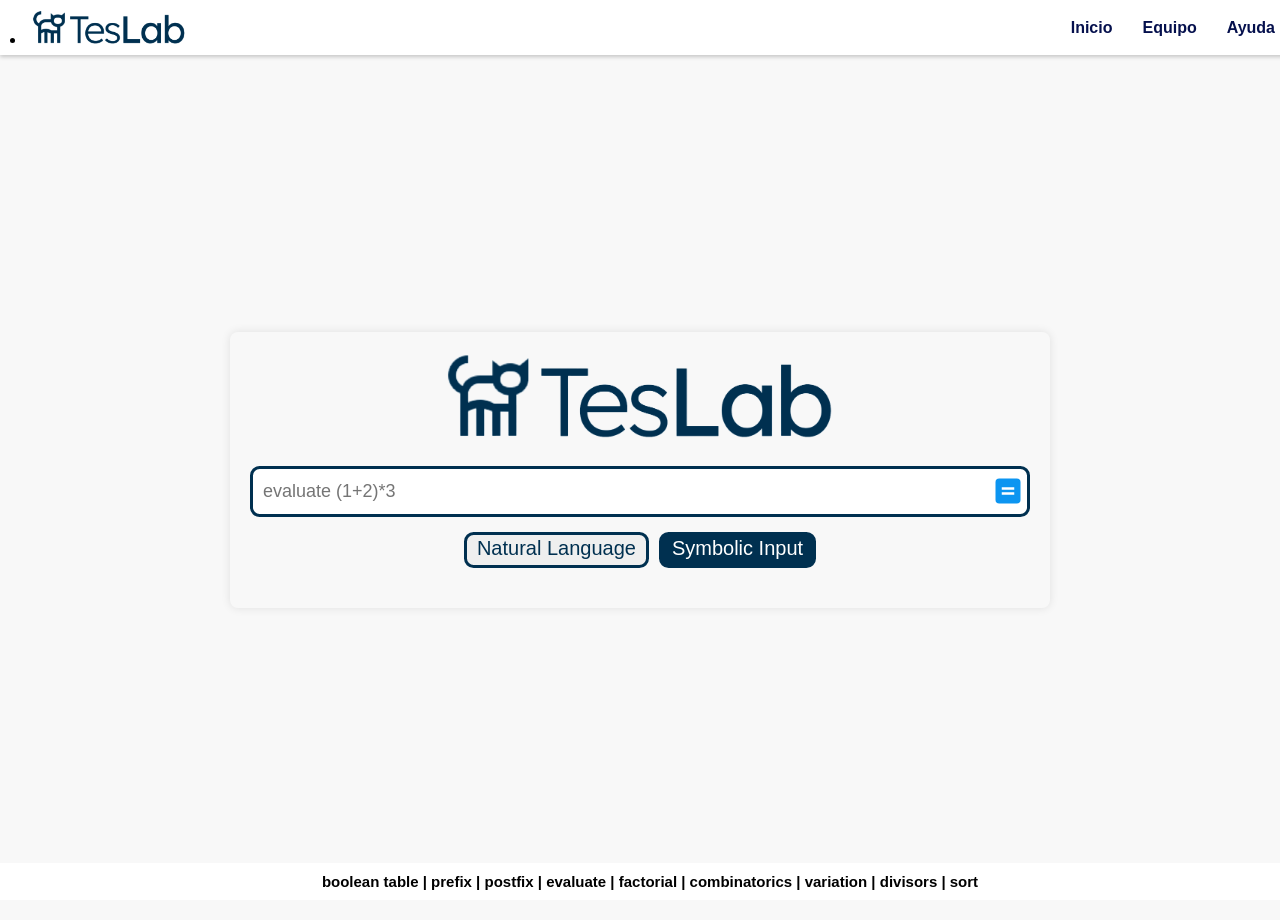
==== index.html @ a456885c "." ====
<!DOCTYPE html>
<html lang="en">

<head>
    <meta charset="UTF-8">
    <meta name="viewport" content="width=device-width, initial-scale=1.0">
    <title>Teslab</title>
    <link rel="stylesheet" href="./css/general.css">
</head>

<body>
    <header>

    </header>
    <main>
        <section>
            <nav>
                <li class="logotipo"><img id="logo-header" src="./statics/logo.png" alt="logo"></li>
                <ul>
                    <li class="menu-item"><a href="">Inicio</a></li>
                    <li class="menu-item"><a href="">Equipo</a></li>
                    <li class="menu-item"><a href="">Ayuda</a></li>
                </ul>
            </nav>
        </section>
        <section>
            <div class="fila">
                <div class="columna">
                    <form id="formulario">
                        <img src="./statics/logo.png" alt="logo">
                        <!-- <h1>TesLab</h1>
                        <p>Analizador sintáctico multipropósito</p>>-->
                        <label for="">
                            <div id="container-input">
                                <input id="entrada" type="text" placeholder="evaluate (1+2)*3">
                                <svg class = "buttonSendExpression" class="sc-34cb55e4-1 cPAvSd __Csy" viewBox="0 0 24 24"><path class="mainColor" d="M19 2H5a3 3 0 0 0-3 3v14a3 3 0 0 0 3 3h14a3 3 0 0 0 3-3V5a3 3 0 0 0-3-3zm-2 13H7v-2h10zm0-4H7V9h10z"></path></svg>
                            </div>
                            <div id="container-buttons">
                                <input type="button" class="button-bottom-input-expression" id="button-natural-language" value="Natural Language">
                                <input type="button" class="button-bottom-input-expression" id="button-symbolic-input" value="Symbolic Input">
                            </div>
                        </label>
                    </form>
                    <div>
                        <p id="resultado"></p>
                    </div>
                </div>
            </div>
        </section>
    </main>
    <footer>
         <!-- <p>Copyright © 2023 | Hecho con <3 por el Grupo 1 </p>--> 
       <p>boolean table | prefix | postfix | evaluate | factorial | combinatorics | variation | divisors | sort</p>  
        <!-- Hecho por <3 por Los Discretos - Matemáticas Discretas 2023-2</p> -->   
    </footer>

    <script src="js/models/Node.js"></script>
    <script src="js/models/array-list.js"></script>
    <script src="js/models/circular-doubly-linked-list.js"></script>
    <script src="js/models/circular-linked-list.js"></script>
    <script src="js/models/doubly-linked-list.js"></script>
    <script src="js/models/single-linked-hash-set.js"></script>
    <script src="js/models/singly-linked-list.js"></script>
    <script src="js/models/queue.js"></script>
    <script src="js/models/stack.js"></script>
    <script src="js/models/tree.js"></script>
    <script src="js/models/Graph.js"></script>
    <script src="principal.js"></script>
    <script src="funciones.js"></script>
    
    <!-- <script src="node_modules/algebra.js/algebra.js"></script> -->
</body>

</html>
---- css/general.css ----
* {
    padding: 0;
    margin: 0;
}

body {
    height: 100vh;
    font-family: 'Arial', sans-serif;
    background-color: #f8f8f8;
}

header,
footer {
    background-color: #ffffff;
    color: #05104d;
    text-align: center;
    padding: 10px;
}


main {
    width: 100%;
    height: 100%;
    background: rgba(37, 139, 96, 0);
    display: flex;
    flex-direction: column;
    align-items: center;
    justify-content: center;
    padding: 20px;
    box-sizing: border-box;
}

section {
    width: 100%;
}

nav {
    position: fixed;
    top: 0;
    left: 0;
    width: 100%;
    height: 35px;
    background-color: #ffffff;
    box-shadow: 0px 2px 4px rgba(0, 0, 0, 0.2);
    padding: 10px;
    display: flex;
    flex-direction: row;
    justify-content: space-between;
    z-index: 99999;
}

#logo-header {
    height: 35px;
    width: auto;
}

ul {
    list-style: none;
    padding: 0;
    margin: 0;
    display: flex;
    flex-wrap: wrap;
    justify-content: center;
    align-items: center;
}

.menu-item {
    margin: 0 15px;
}

.menu-item a {
    text-decoration: none;
    color: #05104d;
    font-weight: bold;
}

.fila {
    display: flex;
    justify-content: center;
    align-items: center;
    width: 100%;
    background: transparent;
}

.columna {
    background-color: transparent;
    display: flex;
    flex-direction: column;
    border-radius: 8px;
    box-shadow: 0 0 10px rgba(0, 0, 0, 0.1);
    padding: 20px;
    width: 100%;
    max-width: 820px;
    box-sizing: border-box;
}

#formulario {
    display: flex;
    flex-direction: column;
    align-items: center;
    width: 100%;
    gap: 25px;
    background: transparent;
}

#formulario label {
    width: 100%;
}

#formulario img {
    width: 50%;
}

h1 {
    color: #2a2a2a;
}

label {
    display: flex;
    flex-direction: column;
    gap: 15px;
}

#container-input {
    width: 100%;
    display: flex;
    flex-direction: row;
    justify-content: center;
    align-items: center;
    background: transparent;
    position: relative;
}

#entrada {
    width: 100%;
    border: none;
    border: 3px solid #003050;
    border-radius: 0.6rem;
    box-sizing: border-box;
    padding: 12px 10px;
    display: flex;
    align-items: center;
    justify-content: flex-end;
    font-size: 18px;
}

#entrada:hover,
#entrada:focus {
    border: 3px solid #003050;
    outline: 3px solid #4bb7ff;
}

#container-input svg {
    margin: 7.5px;
    height: 30px;
    width: auto;
    position: absolute;
    right: 0px;
    transition: color 0.3s ease;
    cursor: pointer;
    fill: #0c95f1;
}

#container-input svg:hover {
    fill: #05104d;
}

button {
    background-color: #2a2a2a;
    color: #fff;
    padding: 10px 20px;
    border: none;
    border-radius: 5px;
    cursor: pointer;
    margin-top: 10px;
}

button:hover {
    background-color: #1c1c1c;
}

#resultado {
    margin-top: 20px;
    font-size: 18px;
}

footer {
    position: absolute;
    bottom: 0;
    width: 100%;
}

#container-buttons {
    width: 100%;
    height: auto;
    background: transparent;
    display: flex;
    flex-direction: row;
    justify-content: center;
    gap: 10px;
}

.button-bottom-input-expression {
    padding: 2px 10px 5px 10px;
    outline: none;
    border: none;
    font-size: 20px;
    border-radius: 0.6rem;
    font-weight: 500;
    font-family: 'Segoe UI', Tahoma, Geneva, Verdana, sans-serif;
    border: 3px solid #003050;
    display: flex;
    justify-content: center;
    align-items: center;
}

#button-natural-language {
    color: #003050;
}

#button-symbolic-input {
    color: #fff;
    background: #003050;
}

.table-boolean {
    width: 100%;
    border-collapse: collapse;
    border-radius: 0.5rem;
    font-family: Arial, sans-serif;
    overflow: hidden;
}

.table-boolean th {
    background-color: #007bff;
    color: #fff;
    border: 1px solid #ccc;
    padding: 12px;
    text-align: left;
}

.table-boolean thead {
    background-color: #003050;
    color: #fff;
}

.table-boolean td {
    border: 1px solid #ccc;
    padding: 12px;
    text-align: center;
}

.table-boolean tbody tr:nth-child(odd) {
    background-color: #f9f9f9;
}

.table-boolean tbody tr:nth-child(even) {
    background-color: #e6e6e6;
}

footer {
    color: black;
    font-size: 15px;
    font-weight: 800;
}
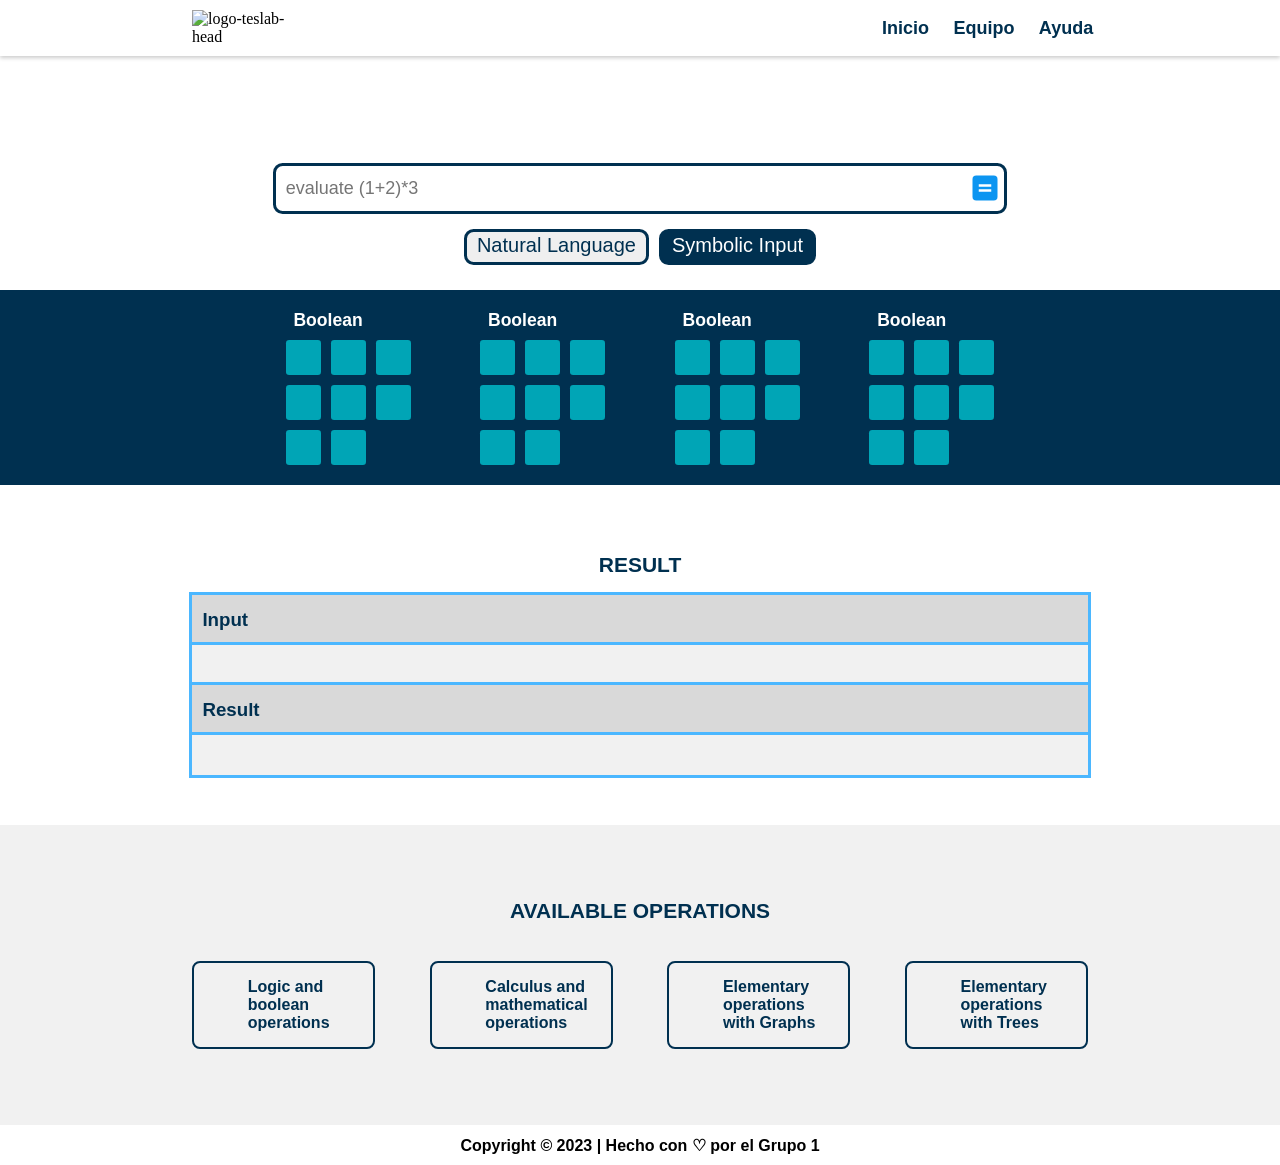
==== commit 08f394a5: "new styles" ====
--- a/index.html
+++ b/index.html
@@ -5,71 +5,169 @@
     <meta charset="UTF-8">
     <meta name="viewport" content="width=device-width, initial-scale=1.0">
     <title>Teslab</title>
-    <link rel="stylesheet" href="./css/general.css">
+    <link rel="stylesheet" href="../css/new-general.css">
+    <link rel="stylesheet" href="../css/new-head.css">
+    <link rel="stylesheet" href="../css/new-section.css">
+    <link rel="stylesheet" href="../css/new-section-inputs.css">
+    <link rel="stylesheet" href="../css/new-section-buttons.css">
+    <link rel="stylesheet" href="../css/new-section-results.css">
+    <link rel="stylesheet" href="../css/new-table-boolean.css">
+    <link rel="stylesheet" href="../css/new-section-operations.css">
+    <link rel="stylesheet" href="../css/new-footer.css">
 </head>
 
 <body>
     <header>
-
+        <div id="container-logo-head">
+            <img src="./logo.png" alt="logo-teslab-head">
+        </div>
+        <div id="container-buttons-head">
+            <a href="">Inicio</a>
+            <a href="">Equipo</a>
+            <a href="">Ayuda</a>
+        </div>
     </header>
-    <main>
-        <section>
-            <nav>
-                <li class="logotipo"><img id="logo-header" src="./statics/logo.png" alt="logo"></li>
-                <ul>
-                    <li class="menu-item"><a href="">Inicio</a></li>
-                    <li class="menu-item"><a href="">Equipo</a></li>
-                    <li class="menu-item"><a href="">Ayuda</a></li>
-                </ul>
-            </nav>
+    <section id="section-container">
+        <section id="container-inputs">
+            <div id="container-logo-container-inputs">
+                <img src="./logo-teslab-2.png" alt="">
+            </div>
+            <div id="container-input-button-options">
+                <div id="container-input-button">
+                    <input id="input-expression" type="text" placeholder="evaluate (1+2)*3">
+                    <svg id="button-send-expression" class="sc-34cb55e4-1 cPAvSd __Csy" viewBox="0 0 24 24">
+                        <path class="mainColor"
+                            d="M19 2H5a3 3 0 0 0-3 3v14a3 3 0 0 0 3 3h14a3 3 0 0 0 3-3V5a3 3 0 0 0-3-3zm-2 13H7v-2h10zm0-4H7V9h10z">
+                        </path>
+                    </svg>
+                </div>
+                <div id="container-options">
+                    <input type="button" class="button-bottom-input-expression" id="button-natural-language"
+                        value="Natural Language">
+                    <input type="button" class="button-bottom-input-expression" id="button-symbolic-input"
+                        value="Symbolic Input">
+                </div>
+            </div>
         </section>
-        <section>
-            <div class="fila">
-                <div class="columna">
-                    <form id="formulario">
-                        <img src="./statics/logo.png" alt="logo">
-                        <!-- <h1>TesLab</h1>
-                        <p>Analizador sintáctico multipropósito</p>>-->
-                        <label for="">
-                            <div id="container-input">
-                                <input id="entrada" type="text" placeholder="evaluate (1+2)*3">
-                                <svg class = "buttonSendExpression" class="sc-34cb55e4-1 cPAvSd __Csy" viewBox="0 0 24 24"><path class="mainColor" d="M19 2H5a3 3 0 0 0-3 3v14a3 3 0 0 0 3 3h14a3 3 0 0 0 3-3V5a3 3 0 0 0-3-3zm-2 13H7v-2h10zm0-4H7V9h10z"></path></svg>
-                            </div>
-                            <div id="container-buttons">
-                                <input type="button" class="button-bottom-input-expression" id="button-natural-language" value="Natural Language">
-                                <input type="button" class="button-bottom-input-expression" id="button-symbolic-input" value="Symbolic Input">
-                            </div>
-                        </label>
-                    </form>
-                    <div>
-                        <p id="resultado"></p>
+        <section id="container-buttons">
+            <div id="sub-container-buttons">
+                <div class="container-button-title" id="container-button-boolean">
+                    <h1>Boolean</h1>
+                    <div class="container-button">
+                        <div class="button-boolean"></div>
+                        <div class="button-boolean"></div>
+                        <div class="button-boolean"></div>
+                        <div class="button-boolean"></div>
+                        <div class="button-boolean"></div>
+                        <div class="button-boolean"></div>
+                        <div class="button-boolean"></div>
+                        <div class="button-boolean"></div>
+                    </div>
+                </div>
+                <div class="container-button-title" id="container-button-boolean">
+                    <h1>Boolean</h1>
+                    <div class="container-button">
+                        <div class="button-boolean"></div>
+                        <div class="button-boolean"></div>
+                        <div class="button-boolean"></div>
+                        <div class="button-boolean"></div>
+                        <div class="button-boolean"></div>
+                        <div class="button-boolean"></div>
+                        <div class="button-boolean"></div>
+                        <div class="button-boolean"></div>
+                    </div>
+                </div>
+                <div class="container-button-title" id="container-button-boolean">
+                    <h1>Boolean</h1>
+                    <div class="container-button">
+                        <div class="button-boolean"></div>
+                        <div class="button-boolean"></div>
+                        <div class="button-boolean"></div>
+                        <div class="button-boolean"></div>
+                        <div class="button-boolean"></div>
+                        <div class="button-boolean"></div>
+                        <div class="button-boolean"></div>
+                        <div class="button-boolean"></div>
+                    </div>
+                </div>
+                <div class="container-button-title" id="container-button-boolean">
+                    <h1>Boolean</h1>
+                    <div class="container-button">
+                        <div class="button-boolean"></div>
+                        <div class="button-boolean"></div>
+                        <div class="button-boolean"></div>
+                        <div class="button-boolean"></div>
+                        <div class="button-boolean"></div>
+                        <div class="button-boolean"></div>
+                        <div class="button-boolean"></div>
+                        <div class="button-boolean"></div>
                     </div>
                 </div>
             </div>
         </section>
-    </main>
+        <section id="section-results">
+            <div id="sub-section-results">
+                <h1 class="title-container-operations">RESULT</h1>
+                <div id="container-input-result">
+                    <div id="container-input">
+                        <h1>&nbsp; Input</h1>
+                        <div id="input"></div>
+                    </div>
+                    <div id="container-result">
+                        <h1>&nbsp; Result</h1>
+                        <div id="result"></div>
+                    </div>
+                </div>
+            </div>
+        </section>
+        <section id="section-operations">
+            <div id="sub-section-operations">
+                <h1 class="title-container-operations" id="title-container-operations">AVAILABLE OPERATIONS</h1>
+                <div id="container-operations">
+                    <div class="container-operation" id="container-logic-operations">
+                        <img src="./logic-icon.png" alt="">
+                        <div class="text-container-operation">
+                            <p><span>Logic</span> and boolean operations</p>
+                        </div>
+                    </div>
+                    <div class="container-operation" id="container-logic-calculus">
+                        <img src="./calculus-icon.png" alt="">
+                        <div class="text-container-operation">
+                            <p><span>Calculus</span> and mathematical operations</p>
+                        </div>
+                    </div>
+                    <div class="container-operation" id="container-logic-graphs">
+                        <img src="./graph-icon.png" alt="">
+                        <div class="text-container-operation">
+                            <p>Elementary operations with <span>Graphs</span></p>
+                        </div>
+                    </div>
+                    <div class="container-operation" id="container-logic-trees">
+                        <img src="./tree-icon.png" alt="">
+                        <div class="text-container-operation">
+                            <p>Elementary operations with <span>Trees</span></p>
+                        </div>
+                    </div>
+                </div>
+            </div>
+        </section>
+    </section>
     <footer>
-         <!-- <p>Copyright © 2023 | Hecho con <3 por el Grupo 1 </p>--> 
-       <p>boolean table | prefix | postfix | evaluate | factorial | combinatorics | variation | divisors | sort</p>  
-        <!-- Hecho por <3 por Los Discretos - Matemáticas Discretas 2023-2</p> -->   
+        <p>Copyright © 2023 | Hecho con ♡ por el Grupo 1</p>
     </footer>
-
-    <script src="js/models/Node.js"></script>
-    <script src="js/models/array-list.js"></script>
-    <script src="js/models/circular-doubly-linked-list.js"></script>
-    <script src="js/models/circular-linked-list.js"></script>
-    <script src="js/models/doubly-linked-list.js"></script>
-    <script src="js/models/single-linked-hash-set.js"></script>
-    <script src="js/models/singly-linked-list.js"></script>
-    <script src="js/models/queue.js"></script>
-    <script src="js/models/stack.js"></script>
-    <script src="js/models/tree.js"></script>
-    <script src="js/models/Graph.js"></script>
-    <script src="principal.js"></script>
-    <script src="funciones.js"></script>
-    
-    <!-- <script src="node_modules/algebra.js/algebra.js"></script> -->
+    <script src="../index.js"></script>
+    <script src="../js/models/Node.js"></script>
+    <script src="../js/models/array-list.js"></script>
+    <script src="../js/models/circular-doubly-linked-list.js"></script>
+    <script src="../js/models/circular-linked-list.js"></script>
+    <script src="../js/models/doubly-linked-list.js"></script>
+    <script src="../js/models/single-linked-hash-set.js"></script>
+    <script src="../js/models/singly-linked-list.js"></script>
+    <script src="../js/models/queue.js"></script>
+    <script src="../js/models/stack.js"></script>
+    <script src="../js/models/tree.js"></script>
+    <script src="../js/models/Graph.js"></script>
+    <script src="../funciones.js"></script>
 </body>
 
-</html>
-
+</html>
--- a/css/new-general.css
+++ b/css/new-general.css
@@ -0,0 +1,8 @@
+* {
+    padding: 0;
+    margin: 0;
+}
+
+body {
+    height: 100vh;
+}
--- a/css/new-head.css
+++ b/css/new-head.css
@@ -0,0 +1,45 @@
+header {
+    position: fixed;
+    z-index: 9999;
+    width: 100%;
+    background: #ffffff;
+    box-shadow: 0px 2px 4px rgba(0, 0, 0, 0.2);
+    display: flex;
+    flex-direction: row;
+    align-items: center;
+    justify-content: space-between;
+    padding: 10px 0;
+}
+
+#container-logo-head {
+    position: relative;
+    left: 15%;
+    display: flex;
+    justify-content: center;
+}
+
+#container-logo-head img {
+    width: 120px;
+    height: auto;
+}
+
+#container-buttons-head {
+    position: relative;
+    right: 16.5%;
+    width: auto;
+    background: transparent;
+    display: flex;
+    justify-content: center;
+    gap: 15%;
+}
+
+#container-buttons-head a {
+    width: auto;
+    display: flex;
+    justify-content: center;
+    font-size: 18px;
+    font-family: sans-serif;
+    color: #003050;
+    font-weight: bold;
+    text-decoration: none;
+}
--- a/css/new-section.css
+++ b/css/new-section.css
@@ -0,0 +1,9 @@
+#section-container {
+    width: 100%;
+    height: auto;
+    background: rgba(159, 250, 244, 0);
+    display: flex;
+    align-items: center;
+    flex-direction: column;
+    padding-top: 90px;
+}
--- a/css/new-section-inputs.css
+++ b/css/new-section-inputs.css
@@ -0,0 +1,109 @@
+/* container-inputs */
+#container-inputs {
+    width: 70%;
+    height: auto;
+    background: rgba(97, 176, 255, 0);
+    display: flex;
+    justify-content: center;
+    align-items: center;
+    flex-direction: column;
+    gap: 30px;
+    padding: 25px 0;
+}
+
+#container-logo-container-inputs {
+    width: 30%;
+    height: auto;
+    background: #fff;
+}
+
+#container-logo-container-inputs img {
+    width: 100%;
+    height: auto;
+}
+
+#container-input-button-options {
+    width: 82%;
+    height: auto;
+    background: transparent;
+    display: flex;
+    flex-direction: column;
+    gap: 15px;
+}
+
+#container-input-button {
+    width: 100%;
+    height: auto;
+    background: #00000000;
+    position: relative;
+}
+
+#input-expression {
+    width: 100%;
+    border: none;
+    border: 3px solid #003050;
+    border-radius: 0.6rem;
+    box-sizing: border-box;
+    padding: 12px 10px;
+    display: flex;
+    align-items: center;
+    justify-content: flex-end;
+    font-size: 18px;
+}
+
+#input-expression:hover,
+#input-expression:focus {
+    border: 3px solid #003050;
+    outline: 3px solid #4bb7ff;
+}
+
+#button-send-expression {
+    margin: 7.5px;
+    height: 30px;
+    width: auto;
+    position: absolute;
+    top: 2px;
+    z-index: 999;
+    right: 0px;
+    transition: color 0.3s ease;
+    cursor: pointer;
+    fill: #0c95f1;
+}
+
+#button-send-expression:hover {
+    fill: #05104d;
+}
+
+#container-options {
+    width: 100%;
+    height: auto;
+    background: transparent;
+    display: flex;
+    flex-direction: row;
+    justify-content: center;
+    gap: 10px;
+}
+
+.button-bottom-input-expression {
+    padding: 2px 10px 5px 10px;
+    outline: none;
+    border: none;
+    font-size: 20px;
+    border-radius: 0.6rem;
+    font-weight: 500;
+    font-family: 'Segoe UI', Tahoma, Geneva, Verdana, sans-serif;
+    border: 3px solid #003050;
+    display: flex;
+    justify-content: center;
+    align-items: center;
+    cursor: pointer;
+}
+
+#button-natural-language {
+    color: #003050;
+}
+
+#button-symbolic-input {
+    color: #fff;
+    background: #003050;
+}
--- a/css/new-section-buttons.css
+++ b/css/new-section-buttons.css
@@ -0,0 +1,59 @@
+/* container-buttons */
+#container-buttons {
+    width: 100%;
+    height: auto;
+    background: #003050;
+
+    display: flex;
+    justify-content: center;
+    align-items: center;
+}
+
+#sub-container-buttons {
+    width: 57%;
+    height: auto;
+    background: transparent;
+
+    display: flex;
+    justify-content: space-between;
+    align-items: center;
+    flex-direction: row;
+}
+
+.container-button-title {
+    width: 20%;
+    height: 70%;
+    background: transparent;
+    margin: 20px 0;
+
+    display: flex;
+    flex-direction: column;
+    align-items: center;
+    justify-content: space-between;
+    gap: 10px;
+
+    font-size: 15px;
+    font-family: sans-serif;
+    color: #fff;
+}
+
+.container-button-title h1 {
+    width: 75%;
+    height: 20px;
+    background: transparent;
+}
+
+.container-button {
+    display: grid;
+    grid-template-columns: repeat(3, 1fr);
+    gap: 10px;
+}  
+
+.button-boolean {
+    width: 35px;
+    height: 35px;
+    background: #00A5B6;
+    border-radius: 0.2rem;
+
+    cursor: pointer;
+}
--- a/css/new-section-results.css
+++ b/css/new-section-results.css
@@ -0,0 +1,105 @@
+/*section-results*/
+#section-results {
+    width: 70%;
+    height: auto;
+    background: transparent;
+}
+
+#sub-section-results {
+    width: 100%;
+    height: auto;
+    background: #D9D9D9;
+    display: flex;
+    justify-content: center;
+    align-items: center;
+    flex-direction: column;
+    margin: 50px 0;
+    
+    font-family: sans-serif;
+    color: #003050;
+}
+
+.title-container-operations {
+    width: 100%;
+    height: 60px;
+    background: white;
+    display: flex;
+    justify-content: center;
+    align-items: center;
+    font-size: 21px;
+    font-weight: bold;
+    font-family: sans-serif;
+    color: #003050;
+}
+
+#container-input-result {
+    width: 100%;
+    height: auto;
+    background: transparent;
+}
+
+#container-input {
+    width: 100%;
+    height: 50%;
+    background: transparent;
+    display: flex;
+    flex-direction: column;
+    justify-content: space-between;
+    align-items: center;
+}
+
+#container-input h1 {
+    width: 100%;
+    height: 50px;
+    background: #D9D9D9;
+    display: flex;
+    align-items: center;
+
+    outline: 3px solid #4bb7ff;
+}
+
+#input {
+    width: 100%;
+    height: auto;
+    background: #F1F1F1;
+    padding: 20px 0;
+
+    display: flex;
+    justify-content: center;
+    align-items: center;
+
+    outline: 3px solid #4bb7ff;
+}
+
+#container-result {
+    width: 100%;
+    height: 50%;
+    background: #D9D9D9;
+    display: flex;
+    flex-direction: column;
+    justify-content: space-between;
+    align-items: center;
+}
+
+#container-result h1 {
+    width: 100%;
+    height: 50px;
+    background: #D9D9D9;
+    display: flex;
+    align-items: center;
+
+    outline: 3px solid #4bb7ff;
+}
+
+#result {
+    width: 100%;
+    height: auto;
+    background: #F1F1F1;
+    padding: 20px 0;
+
+    display: flex;
+    justify-content: center;
+    align-items: center;
+
+    outline: 3px solid #4bb7ff;
+}
--- a/css/new-table-boolean.css
+++ b/css/new-table-boolean.css
@@ -0,0 +1,34 @@
+.table-boolean {
+    width: 70%;
+    border-collapse: collapse;
+    border-radius: 0.5rem;
+    font-family: Arial, sans-serif;
+    overflow: hidden;
+}
+
+.table-boolean th {
+    background-color: #007bff;
+    color: #fff;
+    border: 1px solid #ccc;
+    padding: 12px;
+    text-align: left;
+}
+
+.table-boolean thead {
+    background-color: #003050;
+    color: #fff;
+}
+
+.table-boolean td {
+    border: 1px solid #ccc;
+    padding: 12px;
+    text-align: center;
+}
+
+.table-boolean tbody tr:nth-child(odd) {
+    background-color: #f9f9f9;
+}
+
+.table-boolean tbody tr:nth-child(even) {
+    background-color: #e6e6e6;
+}
--- a/css/new-section-operations.css
+++ b/css/new-section-operations.css
@@ -0,0 +1,75 @@
+/*section-operations*/
+#section-operations {
+    width: 100%;
+    height: auto;
+    background: #F1F1F1;
+
+    display: flex;
+    justify-content: center;
+    align-items: center;
+}
+
+#title-container-operations {
+    background: transparent;
+}
+
+#sub-section-operations {
+    width: 70%;
+    height: 200px;
+    background: #F1F1F1;
+    margin: 50px 0;
+
+    display: flex;
+    justify-content: center;
+    align-items: center;
+    flex-direction: column;
+}
+
+#container-operations {
+    width: 100%;
+    height: auto;
+    background: transparent;
+
+    display: flex;
+    flex-direction: row;
+    justify-content: space-between;
+    align-items: center;
+    margin: 20px 0;
+}
+
+.container-operation {
+    width: 20%;
+    height: auto;
+    background: transparent;
+    padding: 15px 0;
+
+    display: flex;
+    flex-direction: row;
+    justify-content: space-evenly;
+    align-items: center;
+
+    border-radius: 0.5rem;
+    border: 2px solid #003050;
+}
+
+.container-operation img {
+    height: 50px;
+    width: auto;
+} 
+
+.container-operation .text-container-operation {
+    width: 55%;
+    height: 100%;
+    background: transparent;
+
+    display: flex;
+    align-items: center;
+    
+    font-family: sans-serif;
+    font-weight: 600;
+    color: #003050;
+}
+
+#container-operations span {
+    font-weight:bolder;
+}
--- a/css/new-footer.css
+++ b/css/new-footer.css
@@ -0,0 +1,12 @@
+footer {
+    width: 100%;
+    height: 40px;
+    background: #fff;
+
+    display: flex;
+    justify-content: center;
+    align-items: center;
+
+    font-weight: bold;
+    font-family: sans-serif;
+}
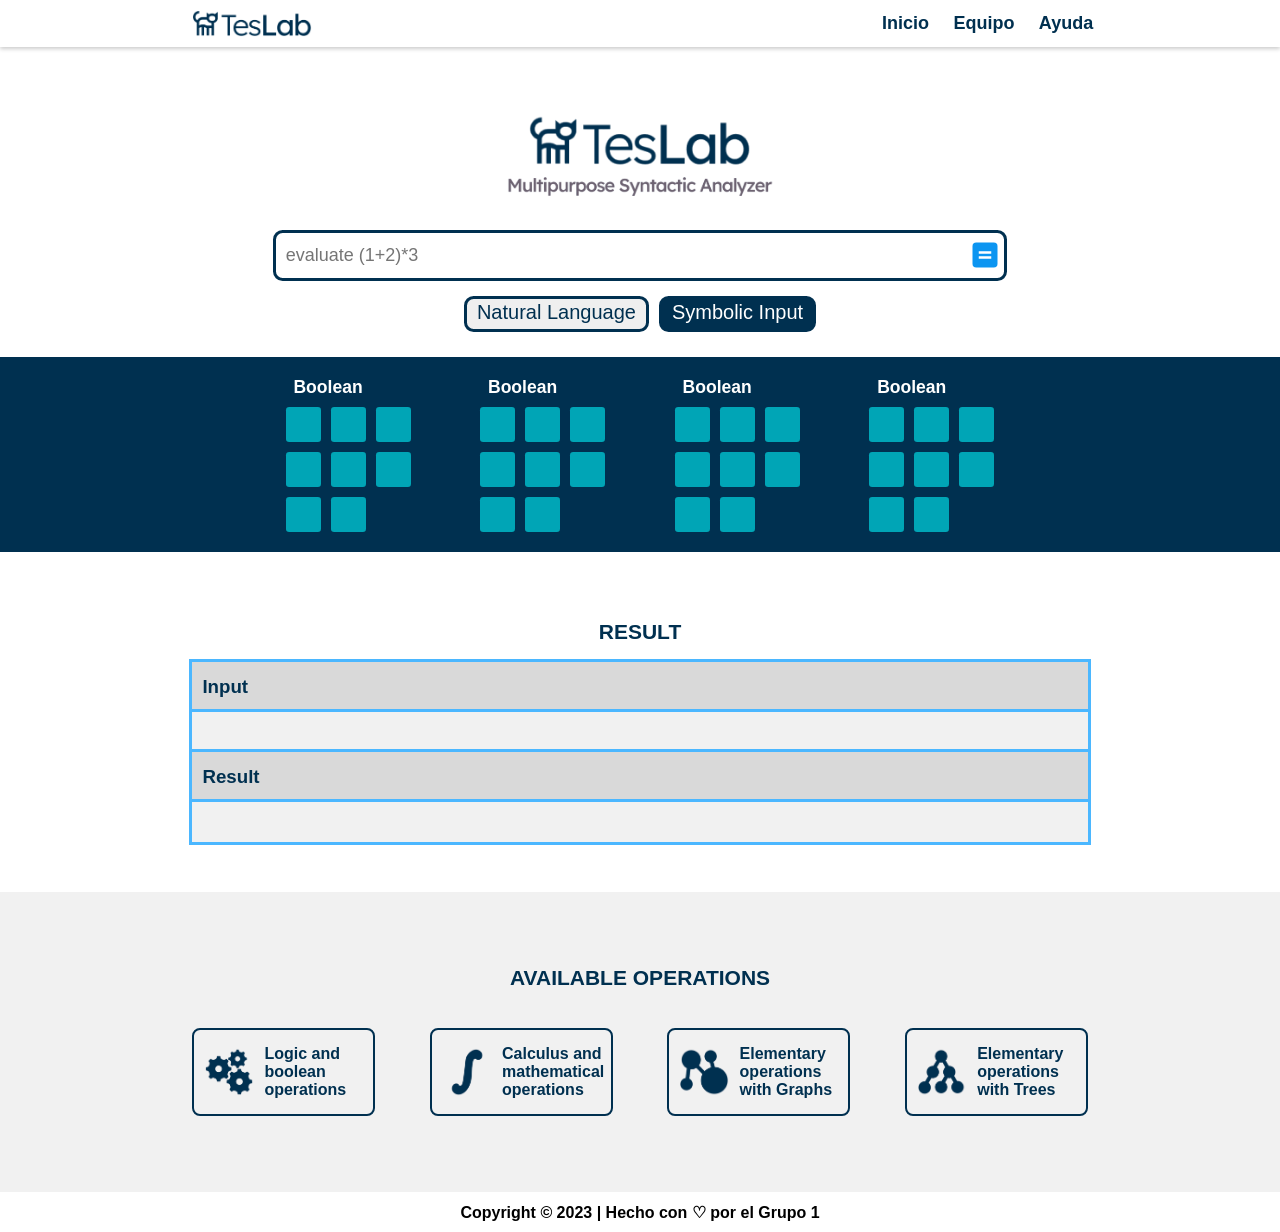
==== commit 3ee9a88a: "new styles" ====
--- a/index.html
+++ b/index.html
@@ -5,21 +5,21 @@
     <meta charset="UTF-8">
     <meta name="viewport" content="width=device-width, initial-scale=1.0">
     <title>Teslab</title>
-    <link rel="stylesheet" href="../css/new-general.css">
-    <link rel="stylesheet" href="../css/new-head.css">
-    <link rel="stylesheet" href="../css/new-section.css">
-    <link rel="stylesheet" href="../css/new-section-inputs.css">
-    <link rel="stylesheet" href="../css/new-section-buttons.css">
-    <link rel="stylesheet" href="../css/new-section-results.css">
-    <link rel="stylesheet" href="../css/new-table-boolean.css">
-    <link rel="stylesheet" href="../css/new-section-operations.css">
-    <link rel="stylesheet" href="../css/new-footer.css">
+    <link rel="stylesheet" href="./css/new-general.css">
+    <link rel="stylesheet" href="./css/new-head.css">
+    <link rel="stylesheet" href="./css/new-section.css">
+    <link rel="stylesheet" href="./css/new-section-inputs.css">
+    <link rel="stylesheet" href="./css/new-section-buttons.css">
+    <link rel="stylesheet" href="./css/new-section-results.css">
+    <link rel="stylesheet" href="./css/new-table-boolean.css">
+    <link rel="stylesheet" href="./css/new-section-operations.css">
+    <link rel="stylesheet" href="./css/new-footer.css">
 </head>
 
 <body>
     <header>
         <div id="container-logo-head">
-            <img src="./logo.png" alt="logo-teslab-head">
+            <img src="./statics/logo.png" alt="logo-teslab-head">
         </div>
         <div id="container-buttons-head">
             <a href="">Inicio</a>
@@ -30,7 +30,7 @@
     <section id="section-container">
         <section id="container-inputs">
             <div id="container-logo-container-inputs">
-                <img src="./logo-teslab-2.png" alt="">
+                <img src="./statics/logo-teslab-2.png" alt="">
             </div>
             <div id="container-input-button-options">
                 <div id="container-input-button">
@@ -125,25 +125,25 @@
                 <h1 class="title-container-operations" id="title-container-operations">AVAILABLE OPERATIONS</h1>
                 <div id="container-operations">
                     <div class="container-operation" id="container-logic-operations">
-                        <img src="./logic-icon.png" alt="">
+                        <img src="./statics/logic-icon.png" alt="">
                         <div class="text-container-operation">
                             <p><span>Logic</span> and boolean operations</p>
                         </div>
                     </div>
                     <div class="container-operation" id="container-logic-calculus">
-                        <img src="./calculus-icon.png" alt="">
+                        <img src="./statics/calculus-icon.png" alt="">
                         <div class="text-container-operation">
                             <p><span>Calculus</span> and mathematical operations</p>
                         </div>
                     </div>
                     <div class="container-operation" id="container-logic-graphs">
-                        <img src="./graph-icon.png" alt="">
+                        <img src="./statics/graph-icon.png" alt="">
                         <div class="text-container-operation">
                             <p>Elementary operations with <span>Graphs</span></p>
                         </div>
                     </div>
                     <div class="container-operation" id="container-logic-trees">
-                        <img src="./tree-icon.png" alt="">
+                        <img src="./statics/tree-icon.png" alt="">
                         <div class="text-container-operation">
                             <p>Elementary operations with <span>Trees</span></p>
                         </div>
@@ -154,8 +154,8 @@
     </section>
     <footer>
         <p>Copyright © 2023 | Hecho con ♡ por el Grupo 1</p>
-    </footer>
-    <script src="../index.js"></script>
+    </footer
+    <script src="./index.js"></script>
     <script src="../js/models/Node.js"></script>
     <script src="../js/models/array-list.js"></script>
     <script src="../js/models/circular-doubly-linked-list.js"></script>
@@ -167,7 +167,7 @@
     <script src="../js/models/stack.js"></script>
     <script src="../js/models/tree.js"></script>
     <script src="../js/models/Graph.js"></script>
-    <script src="../funciones.js"></script>
+    <script src="./funciones.js"></script>
 </body>
 
 </html>
